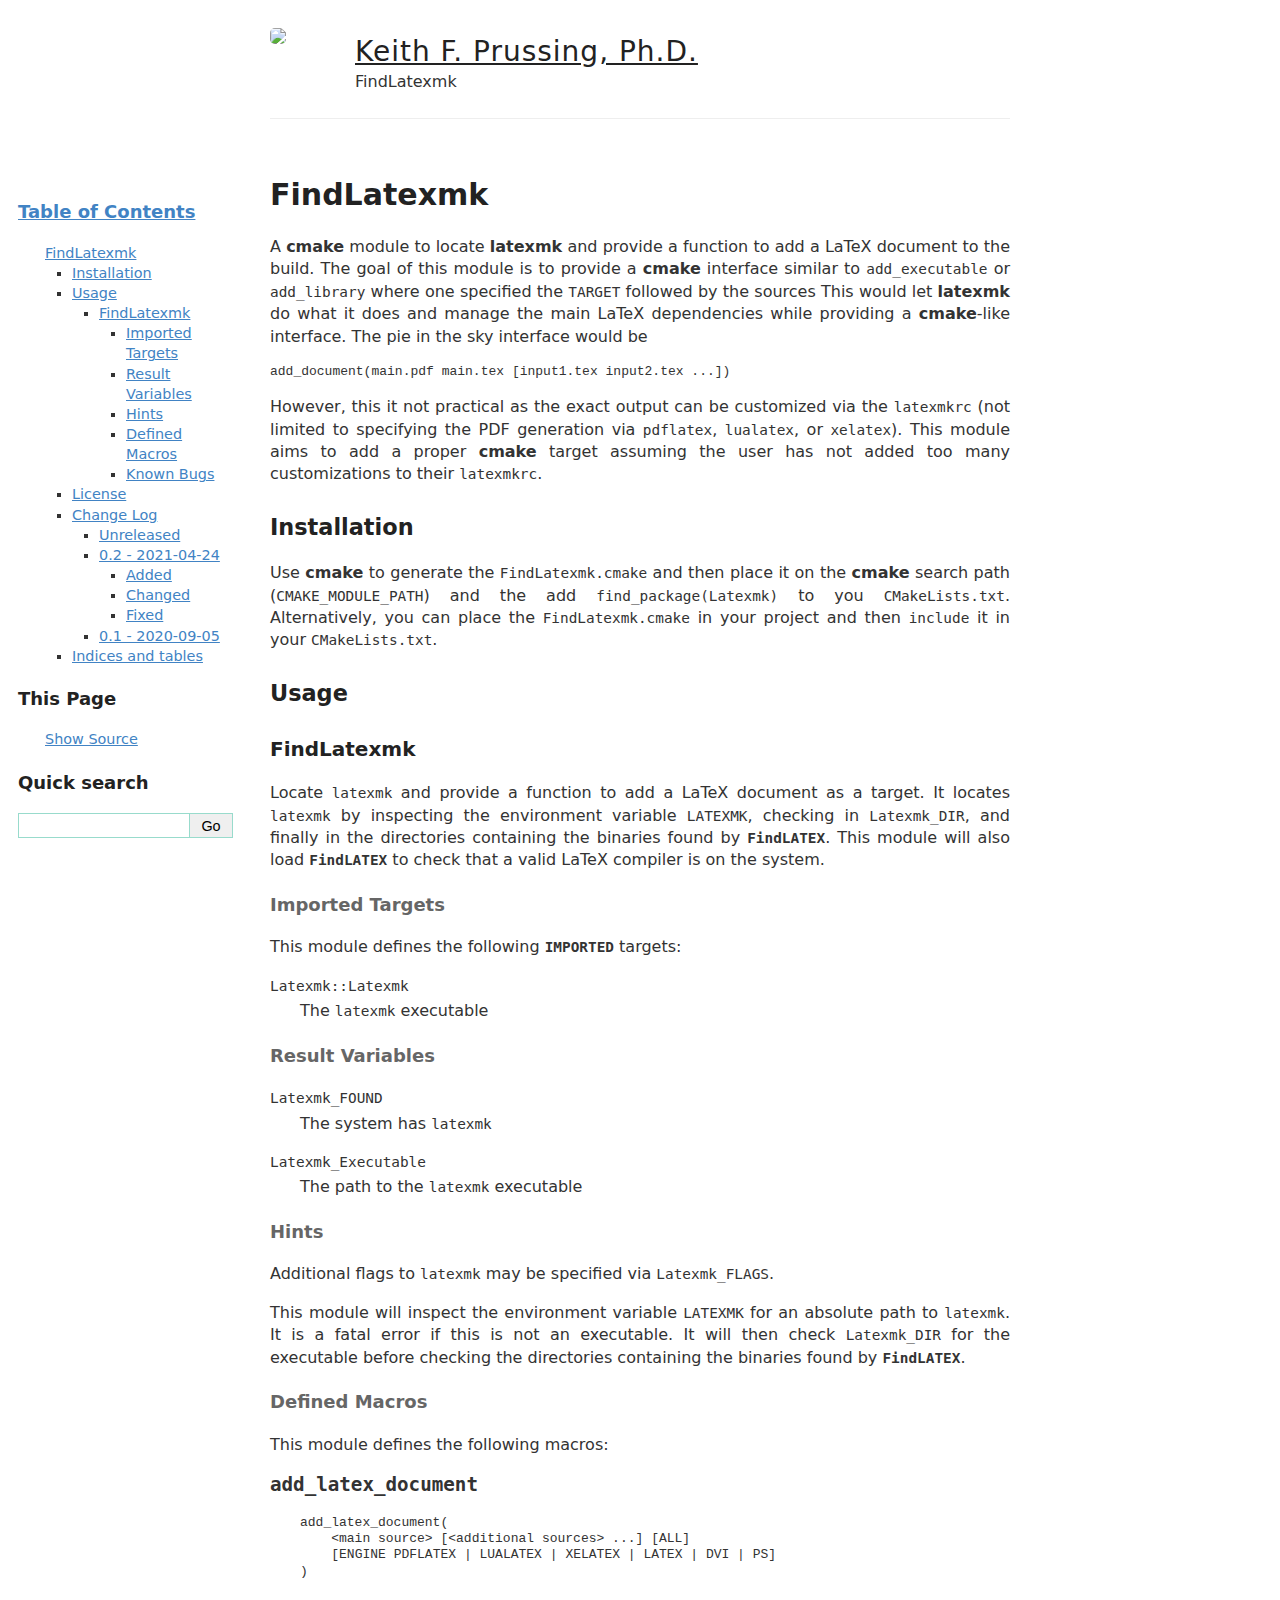
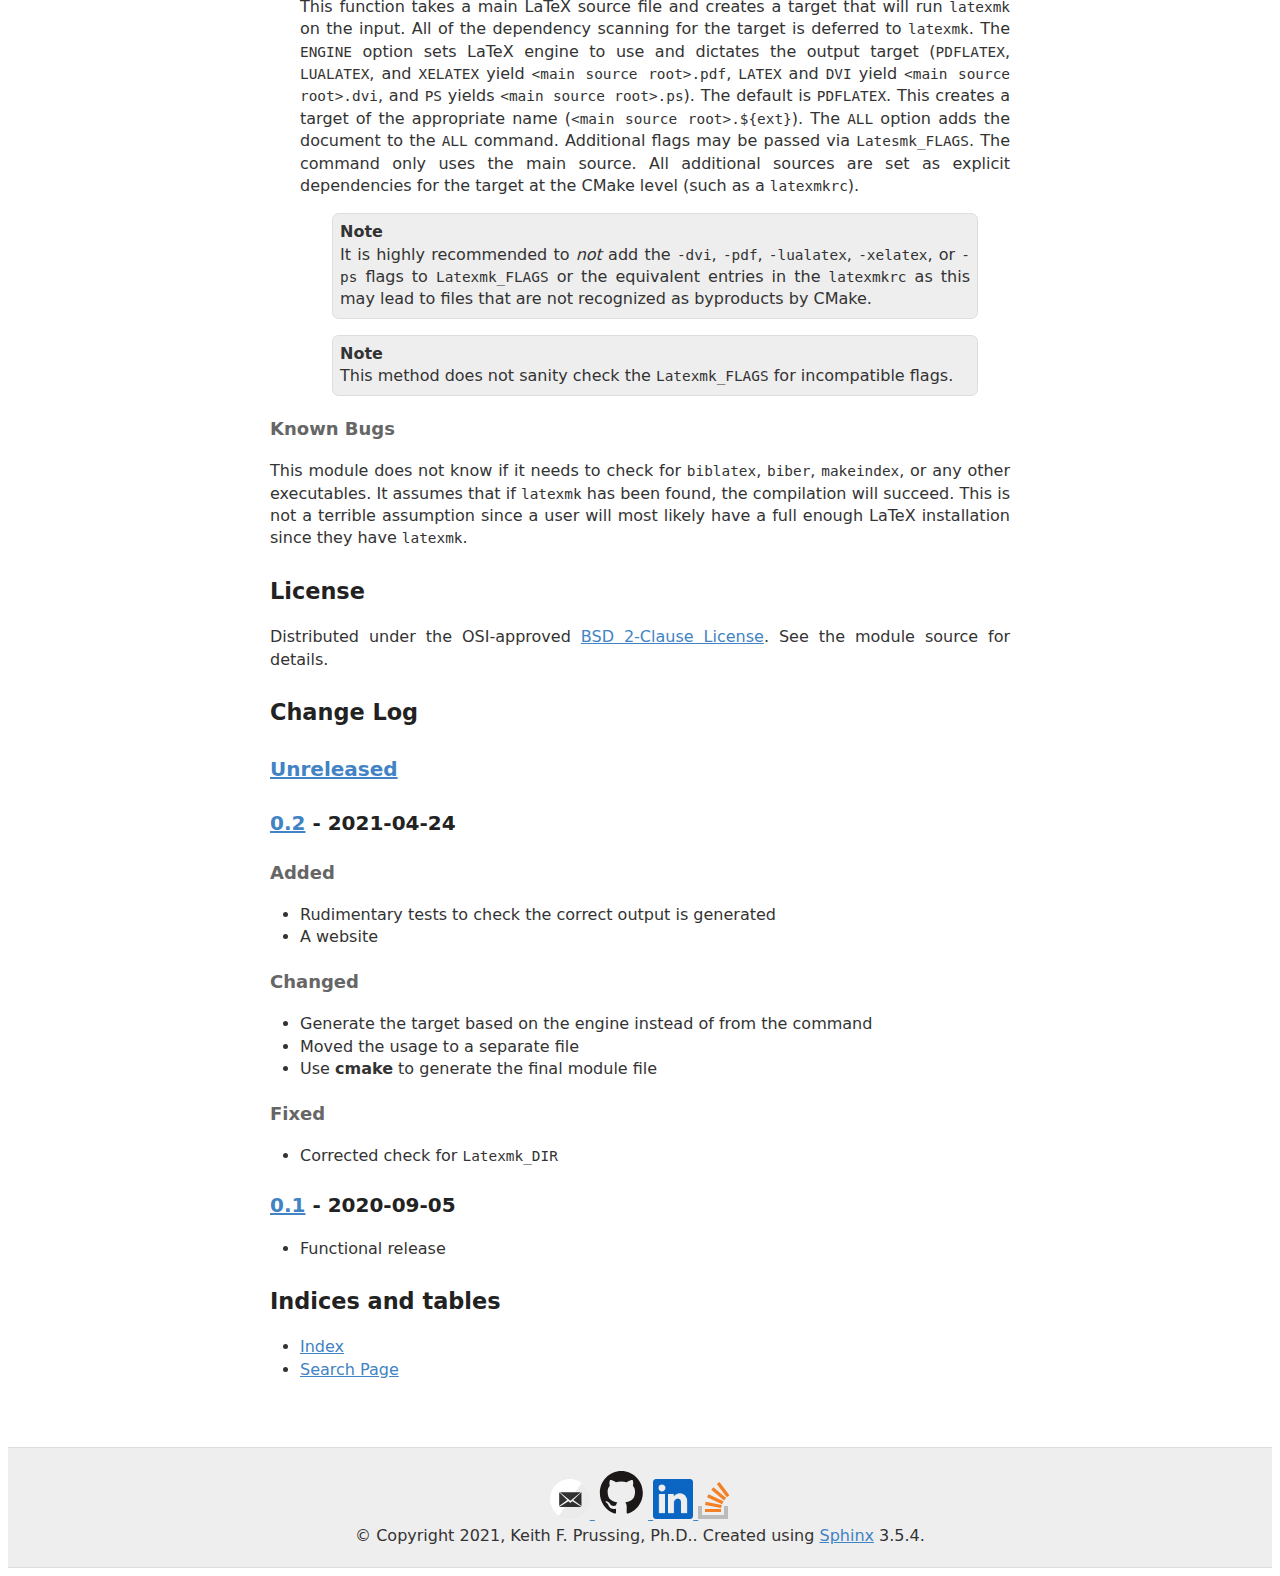
==== docs/index.html @ 8ec10a21 "Bump the version" ====
<!DOCTYPE html>

<html>
  <head>
    <meta charset="utf-8" />
    <meta name="viewport" content="width=device-width, initial-scale=1.0" />
    <title>FindLatexmk &#8212; FindLatexmk  documentation</title>
    <link rel="stylesheet" href="_static/pygments.css" type="text/css" />
    <link rel="stylesheet" href="_static/kpruss.css" type="text/css" />
    <script id="documentation_options" data-url_root="./" src="_static/documentation_options.js"></script>
    <script src="_static/jquery.js"></script>
    <script src="_static/underscore.js"></script>
    <script src="_static/doctools.js"></script>
    <link rel="index" title="Index" href="genindex.html" />
    <link rel="search" title="Search" href="search.html" /> 
  </head><body>
<div class="wrapper-masthead">
  <div class="kpruss-container">
    <header class="masthead clearfix">
        <a href="#" class="site-avatar"><img src="https://avatars.githubusercontent.com/kprussing" /></a>

      <div class="site-info">
          <h1 class="site-name">
            <a href="#">Keith F. Prussing, Ph.D.</a>
          </h1>
          <p class="site-description">FindLatexmk</p>
      </div>

      
    </header>
  </div>
</div>

      <div class="sphinxsidebar" role="navigation" aria-label="main navigation">
        <div class="sphinxsidebarwrapper">
  <h3><a href="#">Table of Contents</a></h3>
  <ul>
<li><a class="reference internal" href="#">FindLatexmk</a><ul>
<li><a class="reference internal" href="#installation">Installation</a></li>
<li><a class="reference internal" href="#usage">Usage</a><ul>
<li><a class="reference internal" href="#id1">FindLatexmk</a><ul>
<li><a class="reference internal" href="#imported-targets">Imported Targets</a></li>
<li><a class="reference internal" href="#result-variables">Result Variables</a></li>
<li><a class="reference internal" href="#hints">Hints</a></li>
<li><a class="reference internal" href="#defined-macros">Defined Macros</a></li>
<li><a class="reference internal" href="#known-bugs">Known Bugs</a></li>
</ul>
</li>
</ul>
</li>
<li><a class="reference internal" href="#license">License</a></li>
<li><a class="reference internal" href="#change-log">Change Log</a><ul>
<li><a class="reference internal" href="#unreleased">Unreleased</a></li>
<li><a class="reference internal" href="#id2">0.2 - 2021-04-24</a><ul>
<li><a class="reference internal" href="#added">Added</a></li>
<li><a class="reference internal" href="#changed">Changed</a></li>
<li><a class="reference internal" href="#fixed">Fixed</a></li>
</ul>
</li>
<li><a class="reference internal" href="#id3">0.1 - 2020-09-05</a></li>
</ul>
</li>
<li><a class="reference internal" href="#indices-and-tables">Indices and tables</a></li>
</ul>
</li>
</ul>

  <div role="note" aria-label="source link">
    <h3>This Page</h3>
    <ul class="this-page-menu">
      <li><a href="_sources/index.rst.txt"
            rel="nofollow">Show Source</a></li>
    </ul>
   </div>
<div id="searchbox" style="display: none" role="search">
  <h3 id="searchlabel">Quick search</h3>
    <div class="searchformwrapper">
    <form class="search" action="search.html" method="get">
      <input type="text" name="q" aria-labelledby="searchlabel" />
      <input type="submit" value="Go" />
    </form>
    </div>
</div>
<script>$('#searchbox').show(0);</script>
        </div>
      </div>

    <div class="document">
<div class="kpruss-container">
  
      <div class="documentwrapper">
        <div class="bodywrapper">
          <div class="body" role="main">
            
  <div class="section" id="findlatexmk">
<h1>FindLatexmk<a class="headerlink" href="#findlatexmk" title="Permalink to this headline">¶</a></h1>
<p>A <strong class="program">cmake</strong> module to locate <strong class="program">latexmk</strong> and provide a
function to add a LaTeX document to the build.  The goal of this module
is to provide a <strong class="program">cmake</strong> interface similar to <code class="docutils literal notranslate"><span class="pre">add_executable</span></code>
or <code class="docutils literal notranslate"><span class="pre">add_library</span></code> where one specified the <code class="docutils literal notranslate"><span class="pre">TARGET</span></code> followed by the
sources  This would let <strong class="program">latexmk</strong> do what it does and manage
the main LaTeX dependencies while providing a <strong class="program">cmake</strong>-like
interface.  The pie in the sky interface would be</p>
<div class="highlight-cmake notranslate"><div class="highlight"><pre><span></span><span class="nf">add_document(</span><span class="nb">main.pdf</span><span class="w"> </span><span class="nb">main.tex</span><span class="w"> </span><span class="p">[</span><span class="nb">input1.tex</span><span class="w"> </span><span class="nb">input2.tex</span><span class="w"> </span><span class="p">...]</span><span class="nf">)</span><span class="w"></span>
</pre></div>
</div>
<p>However, this it not practical as the exact output can be customized via
the <code class="docutils literal notranslate"><span class="pre">latexmkrc</span></code> (not limited to specifying the PDF generation via
<code class="docutils literal notranslate"><span class="pre">pdflatex</span></code>, <code class="docutils literal notranslate"><span class="pre">lualatex</span></code>, or <code class="docutils literal notranslate"><span class="pre">xelatex</span></code>).  This module aims to add a
proper <strong class="program">cmake</strong> target assuming the user has not added too many
customizations to their <code class="docutils literal notranslate"><span class="pre">latexmkrc</span></code>.</p>
<div class="section" id="installation">
<h2>Installation<a class="headerlink" href="#installation" title="Permalink to this headline">¶</a></h2>
<p>Use <strong class="program">cmake</strong> to generate the <code class="docutils literal notranslate"><span class="pre">FindLatexmk.cmake</span></code> and then
place it on the <strong class="program">cmake</strong> search path (<code class="docutils literal notranslate"><span class="pre">CMAKE_MODULE_PATH</span></code>) and
the add <code class="docutils literal notranslate"><span class="pre">find_package(Latexmk)</span></code> to you <code class="docutils literal notranslate"><span class="pre">CMakeLists.txt</span></code>.
Alternatively, you can place the <code class="docutils literal notranslate"><span class="pre">FindLatexmk.cmake</span></code> in your project
and then <code class="docutils literal notranslate"><span class="pre">include</span></code> it in your <code class="docutils literal notranslate"><span class="pre">CMakeLists.txt</span></code>.</p>
</div>
<div class="section" id="usage">
<h2>Usage<a class="headerlink" href="#usage" title="Permalink to this headline">¶</a></h2>
<div class="section" id="id1">
<h3>FindLatexmk<a class="headerlink" href="#id1" title="Permalink to this headline">¶</a></h3>
<p>Locate <code class="docutils literal notranslate"><span class="pre">latexmk</span></code> and provide a function to add a LaTeX document as a
target.  It locates <code class="docutils literal notranslate"><span class="pre">latexmk</span></code> by inspecting the environment variable
<code class="docutils literal notranslate"><span class="pre">LATEXMK</span></code>, checking in <code class="docutils literal notranslate"><span class="pre">Latexmk_DIR</span></code>, and finally in the directories
containing the binaries found by <span class="target" id="index-0-module:FindLATEX"></span><code class="xref cmake cmake-module docutils literal notranslate"><span class="pre">FindLATEX</span></code>.  This module will
also load <span class="target" id="index-1-module:FindLATEX"></span><code class="xref cmake cmake-module docutils literal notranslate"><span class="pre">FindLATEX</span></code> to check that a valid LaTeX compiler is on
the system.</p>
<div class="section" id="imported-targets">
<h4>Imported Targets<a class="headerlink" href="#imported-targets" title="Permalink to this headline">¶</a></h4>
<p>This module defines the following <span class="target" id="index-0-prop_tgt:IMPORTED"></span><code class="xref cmake cmake-prop_tgt docutils literal notranslate"><span class="pre">IMPORTED</span></code> targets:</p>
<dl class="simple">
<dt><code class="docutils literal notranslate"><span class="pre">Latexmk::Latexmk</span></code></dt><dd><p>The <code class="docutils literal notranslate"><span class="pre">latexmk</span></code> executable</p>
</dd>
</dl>
</div>
<div class="section" id="result-variables">
<h4>Result Variables<a class="headerlink" href="#result-variables" title="Permalink to this headline">¶</a></h4>
<dl class="simple">
<dt><code class="docutils literal notranslate"><span class="pre">Latexmk_FOUND</span></code></dt><dd><p>The system has <code class="docutils literal notranslate"><span class="pre">latexmk</span></code></p>
</dd>
<dt><code class="docutils literal notranslate"><span class="pre">Latexmk_Executable</span></code></dt><dd><p>The path to the <code class="docutils literal notranslate"><span class="pre">latexmk</span></code> executable</p>
</dd>
</dl>
</div>
<div class="section" id="hints">
<h4>Hints<a class="headerlink" href="#hints" title="Permalink to this headline">¶</a></h4>
<p>Additional flags to <code class="docutils literal notranslate"><span class="pre">latexmk</span></code> may be specified via <code class="docutils literal notranslate"><span class="pre">Latexmk_FLAGS</span></code>.</p>
<p>This module will inspect the environment variable <code class="docutils literal notranslate"><span class="pre">LATEXMK</span></code> for an
absolute path to <code class="docutils literal notranslate"><span class="pre">latexmk</span></code>.  It is a fatal error if this is not an
executable.  It will then check <code class="docutils literal notranslate"><span class="pre">Latexmk_DIR</span></code> for the executable
before checking the directories containing the binaries found by
<span class="target" id="index-2-module:FindLATEX"></span><code class="xref cmake cmake-module docutils literal notranslate"><span class="pre">FindLATEX</span></code>.</p>
</div>
<div class="section" id="defined-macros">
<h4>Defined Macros<a class="headerlink" href="#defined-macros" title="Permalink to this headline">¶</a></h4>
<p>This module defines the following macros:</p>
<dl class="cmake command">
<dt id="command:add_latex_document">
<code class="sig-name descname"><span class="pre">add_latex_document</span></code><a class="headerlink" href="#command:add_latex_document" title="Permalink to this definition">¶</a></dt>
<dd><div class="highlight-cmake notranslate"><div class="highlight"><pre><span></span><span class="nf">add_latex_document(</span><span class="w"></span>
<span class="w">    </span><span class="nv">&lt;main source&gt;</span><span class="w"> </span><span class="p">[</span><span class="nv">&lt;additional sources&gt;</span><span class="w"> </span><span class="p">...]</span><span class="w"> </span><span class="p">[</span><span class="no">ALL</span><span class="p">]</span><span class="w"></span>
<span class="w">    </span><span class="p">[</span><span class="no">ENGINE</span><span class="w"> </span><span class="no">PDFLATEX</span><span class="w"> </span><span class="p">|</span><span class="w"> </span><span class="no">LUALATEX</span><span class="w"> </span><span class="p">|</span><span class="w"> </span><span class="no">XELATEX</span><span class="w"> </span><span class="p">|</span><span class="w"> </span><span class="no">LATEX</span><span class="w"> </span><span class="p">|</span><span class="w"> </span><span class="no">DVI</span><span class="w"> </span><span class="p">|</span><span class="w"> </span><span class="no">PS</span><span class="p">]</span><span class="w"></span>
<span class="nf">)</span><span class="w"></span>
</pre></div>
</div>
<p>This function takes a main LaTeX source file and creates a target that
will run <code class="docutils literal notranslate"><span class="pre">latexmk</span></code> on the input.  All of the dependency scanning for
the target is deferred to <code class="docutils literal notranslate"><span class="pre">latexmk</span></code>.  The <code class="docutils literal notranslate"><span class="pre">ENGINE</span></code> option sets
LaTeX engine to use and dictates the output target (<code class="docutils literal notranslate"><span class="pre">PDFLATEX</span></code>,
<code class="docutils literal notranslate"><span class="pre">LUALATEX</span></code>, and <code class="docutils literal notranslate"><span class="pre">XELATEX</span></code> yield <code class="docutils literal notranslate"><span class="pre">&lt;main</span> <span class="pre">source</span> <span class="pre">root&gt;.pdf</span></code>,
<code class="docutils literal notranslate"><span class="pre">LATEX</span></code> and <code class="docutils literal notranslate"><span class="pre">DVI</span></code> yield <code class="docutils literal notranslate"><span class="pre">&lt;main</span> <span class="pre">source</span> <span class="pre">root&gt;.dvi</span></code>, and <code class="docutils literal notranslate"><span class="pre">PS</span></code>
yields <code class="docutils literal notranslate"><span class="pre">&lt;main</span> <span class="pre">source</span> <span class="pre">root&gt;.ps</span></code>).  The default is <code class="docutils literal notranslate"><span class="pre">PDFLATEX</span></code>.  This
creates a target of the appropriate name (<code class="docutils literal notranslate"><span class="pre">&lt;main</span> <span class="pre">source</span>
<span class="pre">root&gt;.${ext}</span></code>).  The <code class="docutils literal notranslate"><span class="pre">ALL</span></code> option adds the document to the <code class="docutils literal notranslate"><span class="pre">ALL</span></code>
command.  Additional flags may be passed via <code class="docutils literal notranslate"><span class="pre">Latesmk_FLAGS</span></code>.  The
command only uses the main source.  All additional sources are set as
explicit dependencies for the target at the CMake level (such as a
<code class="docutils literal notranslate"><span class="pre">latexmkrc</span></code>).</p>
<div class="admonition note">
<p class="admonition-title">Note</p>
<p>It is highly recommended to <em>not</em> add the <code class="docutils literal notranslate"><span class="pre">-dvi</span></code>, <code class="docutils literal notranslate"><span class="pre">-pdf</span></code>,
<code class="docutils literal notranslate"><span class="pre">-lualatex</span></code>, <code class="docutils literal notranslate"><span class="pre">-xelatex</span></code>, or <code class="docutils literal notranslate"><span class="pre">-ps</span></code> flags to <code class="docutils literal notranslate"><span class="pre">Latexmk_FLAGS</span></code>
or the equivalent entries in the <code class="docutils literal notranslate"><span class="pre">latexmkrc</span></code> as this may lead to
files that are not recognized as byproducts by CMake.</p>
</div>
<div class="admonition note">
<p class="admonition-title">Note</p>
<p>This method does not sanity check the <code class="docutils literal notranslate"><span class="pre">Latexmk_FLAGS</span></code> for
incompatible flags.</p>
</div>
</dd></dl>

</div>
<div class="section" id="known-bugs">
<h4>Known Bugs<a class="headerlink" href="#known-bugs" title="Permalink to this headline">¶</a></h4>
<p>This module does not know if it needs to check for <code class="docutils literal notranslate"><span class="pre">biblatex</span></code>,
<code class="docutils literal notranslate"><span class="pre">biber</span></code>, <code class="docutils literal notranslate"><span class="pre">makeindex</span></code>, or any other executables.  It assumes that if
<code class="docutils literal notranslate"><span class="pre">latexmk</span></code> has been found, the compilation will succeed.  This is not a
terrible assumption since a user will most likely have a full enough
LaTeX installation since they have <code class="docutils literal notranslate"><span class="pre">latexmk</span></code>.</p>
</div>
</div>
</div>
<div class="section" id="license">
<h2>License<a class="headerlink" href="#license" title="Permalink to this headline">¶</a></h2>
<p>Distributed under the OSI-approved <a class="reference external" href="https://opensource.org/licenses/BSD-2-Clause">BSD 2-Clause License</a>.  See the
module source for details.</p>
</div>
<div class="section" id="change-log">
<h2>Change Log<a class="headerlink" href="#change-log" title="Permalink to this headline">¶</a></h2>
<div class="section" id="unreleased">
<h3><a class="reference external" href="https://github.com/kprussing/findlatexmk/compare/0.2...HEAD">Unreleased</a><a class="headerlink" href="#unreleased" title="Permalink to this headline">¶</a></h3>
</div>
<div class="section" id="id2">
<h3><a class="reference external" href="https://github.com/kprussing/findlatexmk/compare/0.1...0.2">0.2</a> - 2021-04-24<a class="headerlink" href="#id2" title="Permalink to this headline">¶</a></h3>
<div class="section" id="added">
<h4>Added<a class="headerlink" href="#added" title="Permalink to this headline">¶</a></h4>
<ul class="simple">
<li><p>Rudimentary tests to check the correct output is generated</p></li>
<li><p>A website</p></li>
</ul>
</div>
<div class="section" id="changed">
<h4>Changed<a class="headerlink" href="#changed" title="Permalink to this headline">¶</a></h4>
<ul class="simple">
<li><p>Generate the target based on the engine instead of from the command</p></li>
<li><p>Moved the usage to a separate file</p></li>
<li><p>Use <strong class="program">cmake</strong> to generate the final module file</p></li>
</ul>
</div>
<div class="section" id="fixed">
<h4>Fixed<a class="headerlink" href="#fixed" title="Permalink to this headline">¶</a></h4>
<ul class="simple">
<li><p>Corrected check for <code class="docutils literal notranslate"><span class="pre">Latexmk_DIR</span></code></p></li>
</ul>
</div>
</div>
<div class="section" id="id3">
<h3><a class="reference external" href="https://github.com/kprussing/findlatexmk/releases/tag/0.1">0.1</a> - 2020-09-05<a class="headerlink" href="#id3" title="Permalink to this headline">¶</a></h3>
<ul class="simple">
<li><p>Functional release</p></li>
</ul>
</div>
</div>
<div class="section" id="indices-and-tables">
<h2>Indices and tables<a class="headerlink" href="#indices-and-tables" title="Permalink to this headline">¶</a></h2>
<ul class="simple">
<li><p><a class="reference internal" href="genindex.html"><span class="std std-ref">Index</span></a></p></li>
<li><p><a class="reference internal" href="search.html"><span class="std std-ref">Search Page</span></a></p></li>
</ul>
</div>
</div>


            <div class="clearer"></div>
          </div>
        </div>
      </div>
</div>
      <div class="clearer"></div>
    </div>
  <div class="wrapper-footer">
    <div class="kpruss-container">
      <footer class="footer">
          <a href="mailto: kprussing74@gmail.com">
              <img src="_static/email.svg" alt="email">
          </a>
          <a href="https://github.com/kprussing">
              <img src="_static/github.svg" alt="GitHub">
          </a>
          <a href="https://linkedin.com/in/kprussing">
              <img src="_static/linkedin.png" alt="LinkedIn" width="40px" height="40px">
          </a>
          <a href="https://stackoverflow.com/users/4249913">
              <img src="_static/stackoverflow.svg" alt="Stack Overflow">
          </a>
        
    <div class="footer" role="contentinfo">
        &#169; Copyright 2021, Keith F. Prussing, Ph.D..
      Created using <a href="https://www.sphinx-doc.org/">Sphinx</a> 3.5.4.
    </div>
      </footer>
    </div>
  </div>
  </body>
</html>
---- docs/_static/pygments.css ----
pre { line-height: 125%; }
td.linenos .normal { color: inherit; background-color: transparent; padding-left: 5px; padding-right: 5px; }
span.linenos { color: inherit; background-color: transparent; padding-left: 5px; padding-right: 5px; }
td.linenos .special { color: #000000; background-color: #ffffc0; padding-left: 5px; padding-right: 5px; }
span.linenos.special { color: #000000; background-color: #ffffc0; padding-left: 5px; padding-right: 5px; }
.highlight .hll { background-color: #ffffcc }
.highlight { background: #ffffff; }
---- docs/_static/kpruss.css ----
/**************/
/* BASE RULES */
/**************/

/*
 * Initialize with the basic style sheets.
 * using sane defaults.
 */

@import url("basic.css");
@import url("variables.css");
@import url("custom.css");

/*
 * Settings to tailor the masthead
 */
.clearfix:before,
.clearfix:after {
    content: " ";
    display: table;
}
.clearfix:after {
    clear: both;
}

/*
 * Basic styling
 * =============
 */

html {
    font-size: 100%;
    font-family: var(--main-font);
}
body {
    background: var(--background);
    color: var(--foreground);
    font-size: 1em;
    line-height: 1.4;

    text-align: justify;
    text-justify: inter-word;
}

/*
 * Headers
 */
h1, h2, h3, h4, h5, h6 {
    color: var(--headers);
    font-weight: bold;
    line-height: 1.7;
    margin: 1em 0 15px;
    padding: 0;
}
@media screen and (max-width: 640px) {
    h1, h2, h3, h4, h5, h6 {
        line-height: 1.4;
    }
}
h1 {
    font-size: 1.875em;
}
h1 a {
    color: inherit;
}
h2 {
    font-size: 1.4em;
}
h3 {
    font-size: 1.25em;
}
h4 {
    font-size: 1.125em;
    color: var(--quotes);
}

/*
 * Main text elements
 */
p {
    margin: 1em 0;
}
a {
    color: var(--links);
    /*text-decoration: none;*/
    cursor: pointer;
}
a:hover, a:active {
    color: var(--links);
}
img {
    max-width: 100%;
}
em, i {
    font-style: italic;
}
string, b{
    font-weight: bold;
}
code {
    font-family: var(--code-font);
    font-size: 0.9em;
}

/*
 * List customizations
 */
ul, ol {
    margin: 1em 0;
    padding-left: 1.875em;
}
ul {
    list-style-type: disc;
}
ol {
    list-style-type: decimal;
}
ol ul, ul ol, ul ul, ol ol {
    margin: 0;
}
ul ul, ol ul {
    list-style-type: circle;
}

/*
 * Post specific settings
 */
div.abstract {
    padding-left: 1.5em;
    padding-right: 1.5em;
    font-size: 90%;
}
.by-line {
    font-style: italic;
    text-align: right;
}
.posts > .post {
    padding-bottom: 2em;
    border-bottom: 1px solid var(--footer);
}
.posts a.read-more {
    text-transform: uppercase;
    font-size: small;
    font-weight: bold;
}
.posts > .post:last-child {
    padding-bottom: 1em;
    border-bottom: none;
}
div.post blockquote {
    margin: 1.8em 0.8em;
    border-left: 2px solid var(--quotes);
    padding: 0.1em 1em;
    color: var(--quotes);
    font-size: 100%;
    font-style: italic;
}

/*
 * Structural Configurations
 * =========================
 */

/*
 * A container for the header and footer
 */
.kpruss-container {
    margin: 0 auto;
    max-width: 740px;
    padding: 0 10px;
    width: 100%;
}

/*
 * Header configurations
 */
.wrapper-masthead {
    margin-bottom: 50px;
}

.masthead {
    padding: 20px 0;
    border-bottom: 1px solid var(--footer);
}
@media screen and (max-width: 640px) {
    .masthead {
        text-align: center;
    }
}

.site-avatar {
    margin: 0pt;
    padding: 0pt;
    border: 0pt;
    font-size: 100%;
    font: inherit;
    vertical-align: baseline;
    float: left;
    width: 70px;
    height: 70px;
    margin-right: 15px;
}
@media screen and (max-width: 640px) {
    .site-avatar {
        float: none;
        display: block;
        margin: 0 auto;
    }
}
.site-avatar img {
    border-radius: 5px;
}

.site-info {
    float: left;
}
@media screen and (max-width: 640px) {
    .site-info {
        float: none;
        display: block;
        margin: 0 auto;
    }
}

.site-name {
    margin: 0;
    color: var(--headers);
    cursor: pointer;
    font-weight: 300;
    font-size: 28px;
    letter-spacing: 1px;
}

.site-description {
    margin: -5px 0 0 0;
    font-size: 16px;
}
@media screen and (max-width: 640px) {
    .site-description {
        margin: 3px 0;
    }
}

nav {
    float: right;
    margin-top: 23px; /* @TODO: Vertically middle align */
    font-size: 1.125em;
}
nav a {
    margin-left: 1.25em;
    color: var(--foreground);
    text-align: right;
    font-weight: 300;
    letter-spacing: 1px;
}
@media screen and (max-width: 640px) {
    nav {
        float: none;
        margin-top: 9px;
        display: block;
        font-size: 1em;
    }
    nav a {
        margin: 0 10px;
        color: var(--links);
    }
}

/*
 * Footer configurations
 */
.wrapper-footer {
    margin-top: 50px;
    border-top: 1px solid #ddd;
    border-bottom: 1px solid #ddd;
    background-color: var(--footer);
}

footer {
    padding: 20px 0;
    text-align: center;
}

/*
 * Minor Style Customizations
 * ==========================
 */
::selection {
    color: #000000;
    background: var(--quote);
}

/*
 * Sphinx Specific Configurations
 * ==============================
 *
 * We want the sidebar on the left so we have to adjust the default
 * settings left margin, but we might as well left align the text
 * instead of justifying because the region is so small.
 */
div.sphinxsidebar {
    margin-left: 0;
    text-align: left;
}

div.shinxsidebar ul, div.shinxsidebar ol,
div.sphinxsidebar ul ul, div.sphinxsidebar ul ol,
div.sphinxsidebar ol ul, div.sphinxsidebar ol ol {
    margin-left: 0;
}

/*
 * Admonition settings
 * -------------------
 */
div.admonition, div.warning {
    border-radius: 5pt;
    border-width: 1px;
    border-style: solid;
    margin: 1em 2em;
}
div.admonition {
    border-color: #dddddd;
    background-color: var(--footer);
}
div.warning {
    border-color: #D52C2C;
    background-color: #FFAAAA;
}

div.admonition p, div.warning p {
    margin: 0;
}

div.admonition p.admonition-title,
div.warning p.admonition-title {
    /*color: white;*/
    font-weight: bold;
    margin: 0;
    padding: 0;
}

div.admonition ul, div.admonition ol,
div.warning ul, div.warning ol {
    margin: 0.1em 0.5em 0.5em 3em;
    padding: 0;
}
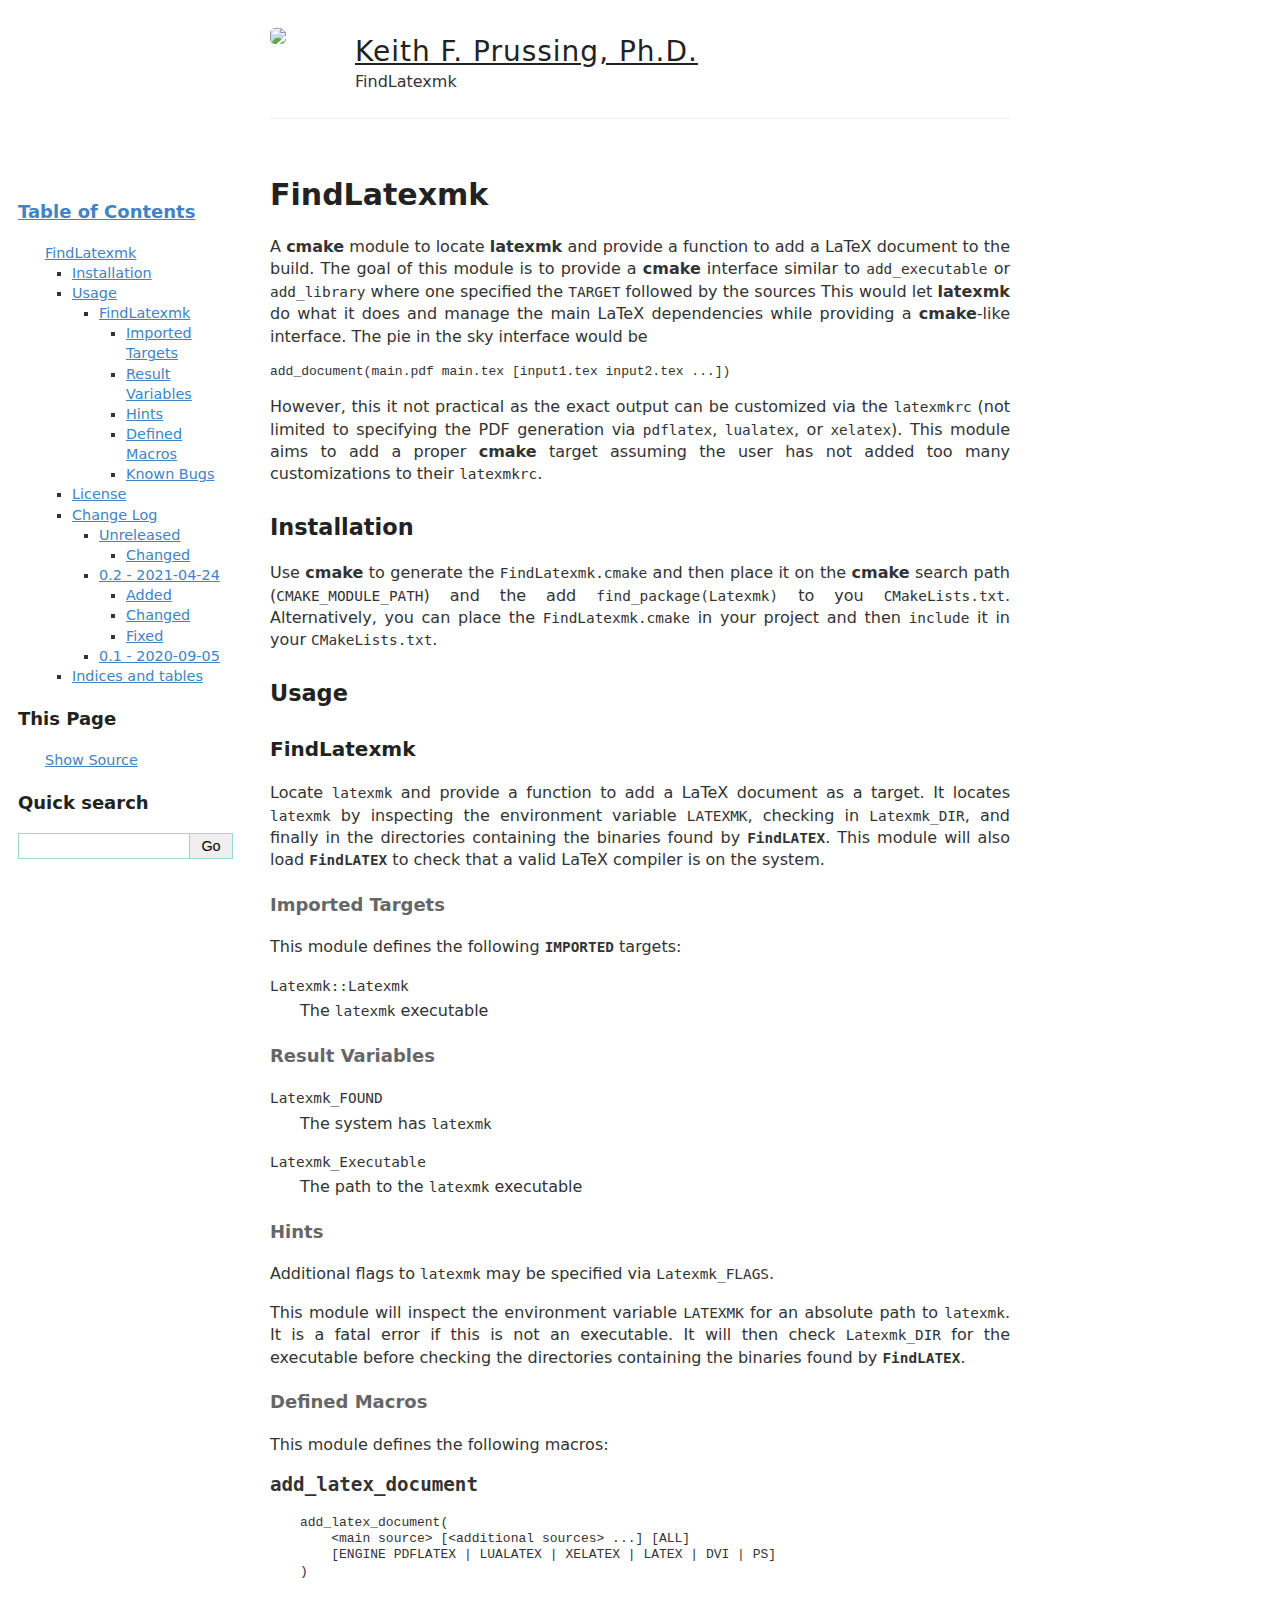
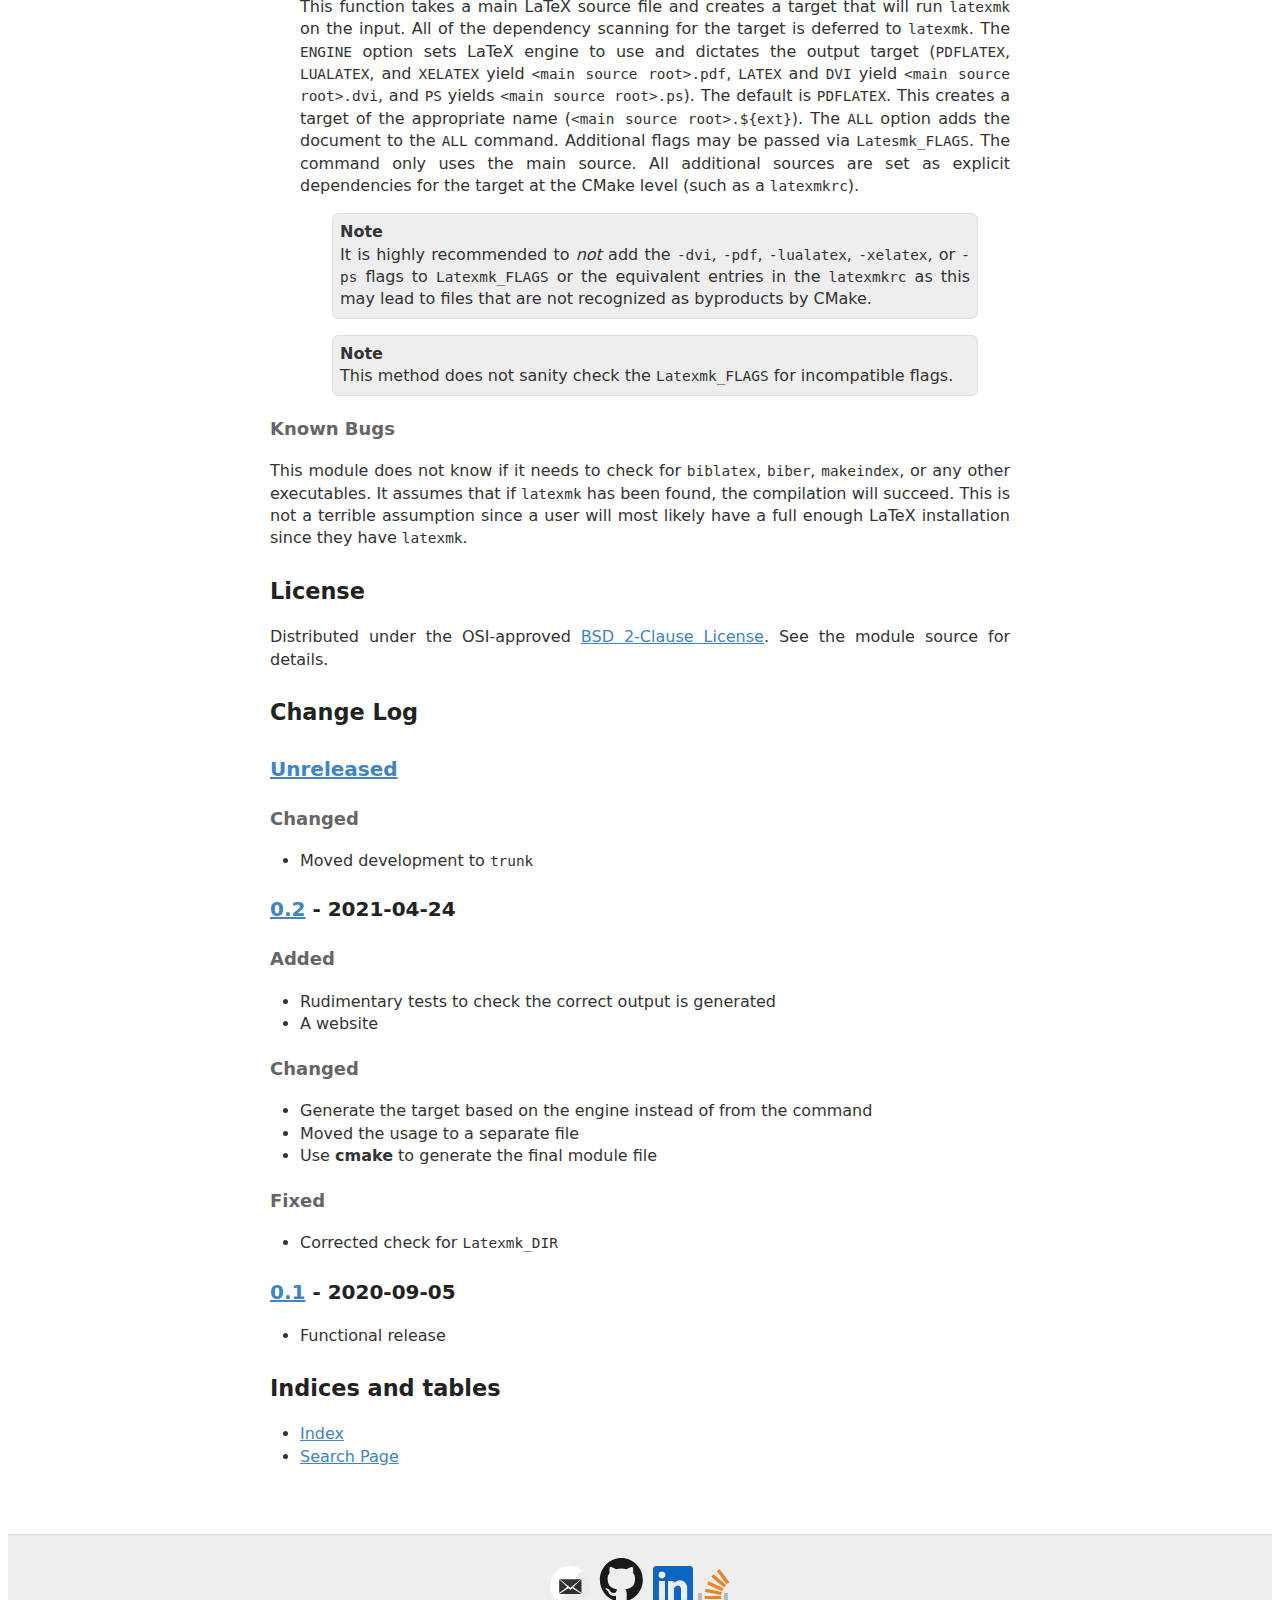
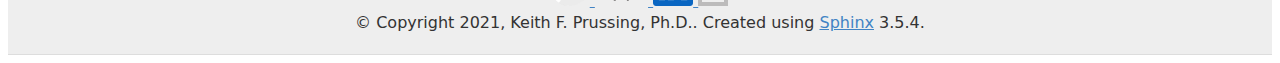
==== commit 5abe0e62: "Move development to trunk" ====
--- a/docs/index.html
+++ b/docs/index.html
@@ -51,14 +51,17 @@
 </li>
 <li><a class="reference internal" href="#license">License</a></li>
 <li><a class="reference internal" href="#change-log">Change Log</a><ul>
-<li><a class="reference internal" href="#unreleased">Unreleased</a></li>
+<li><a class="reference internal" href="#unreleased">Unreleased</a><ul>
+<li><a class="reference internal" href="#changed">Changed</a></li>
+</ul>
+</li>
 <li><a class="reference internal" href="#id2">0.2 - 2021-04-24</a><ul>
 <li><a class="reference internal" href="#added">Added</a></li>
-<li><a class="reference internal" href="#changed">Changed</a></li>
+<li><a class="reference internal" href="#id3">Changed</a></li>
 <li><a class="reference internal" href="#fixed">Fixed</a></li>
 </ul>
 </li>
-<li><a class="reference internal" href="#id3">0.1 - 2020-09-05</a></li>
+<li><a class="reference internal" href="#id4">0.1 - 2020-09-05</a></li>
 </ul>
 </li>
 <li><a class="reference internal" href="#indices-and-tables">Indices and tables</a></li>
@@ -213,6 +216,12 @@
 <h2>Change Log<a class="headerlink" href="#change-log" title="Permalink to this headline">¶</a></h2>
 <div class="section" id="unreleased">
 <h3><a class="reference external" href="https://github.com/kprussing/findlatexmk/compare/0.2...HEAD">Unreleased</a><a class="headerlink" href="#unreleased" title="Permalink to this headline">¶</a></h3>
+<div class="section" id="changed">
+<h4>Changed<a class="headerlink" href="#changed" title="Permalink to this headline">¶</a></h4>
+<ul class="simple">
+<li><p>Moved development to <code class="docutils literal notranslate"><span class="pre">trunk</span></code></p></li>
+</ul>
+</div>
 </div>
 <div class="section" id="id2">
 <h3><a class="reference external" href="https://github.com/kprussing/findlatexmk/compare/0.1...0.2">0.2</a> - 2021-04-24<a class="headerlink" href="#id2" title="Permalink to this headline">¶</a></h3>
@@ -223,8 +232,8 @@
 <li><p>A website</p></li>
 </ul>
 </div>
-<div class="section" id="changed">
-<h4>Changed<a class="headerlink" href="#changed" title="Permalink to this headline">¶</a></h4>
+<div class="section" id="id3">
+<h4>Changed<a class="headerlink" href="#id3" title="Permalink to this headline">¶</a></h4>
 <ul class="simple">
 <li><p>Generate the target based on the engine instead of from the command</p></li>
 <li><p>Moved the usage to a separate file</p></li>
@@ -238,8 +247,8 @@
 </ul>
 </div>
 </div>
-<div class="section" id="id3">
-<h3><a class="reference external" href="https://github.com/kprussing/findlatexmk/releases/tag/0.1">0.1</a> - 2020-09-05<a class="headerlink" href="#id3" title="Permalink to this headline">¶</a></h3>
+<div class="section" id="id4">
+<h3><a class="reference external" href="https://github.com/kprussing/findlatexmk/releases/tag/0.1">0.1</a> - 2020-09-05<a class="headerlink" href="#id4" title="Permalink to this headline">¶</a></h3>
 <ul class="simple">
 <li><p>Functional release</p></li>
 </ul>
